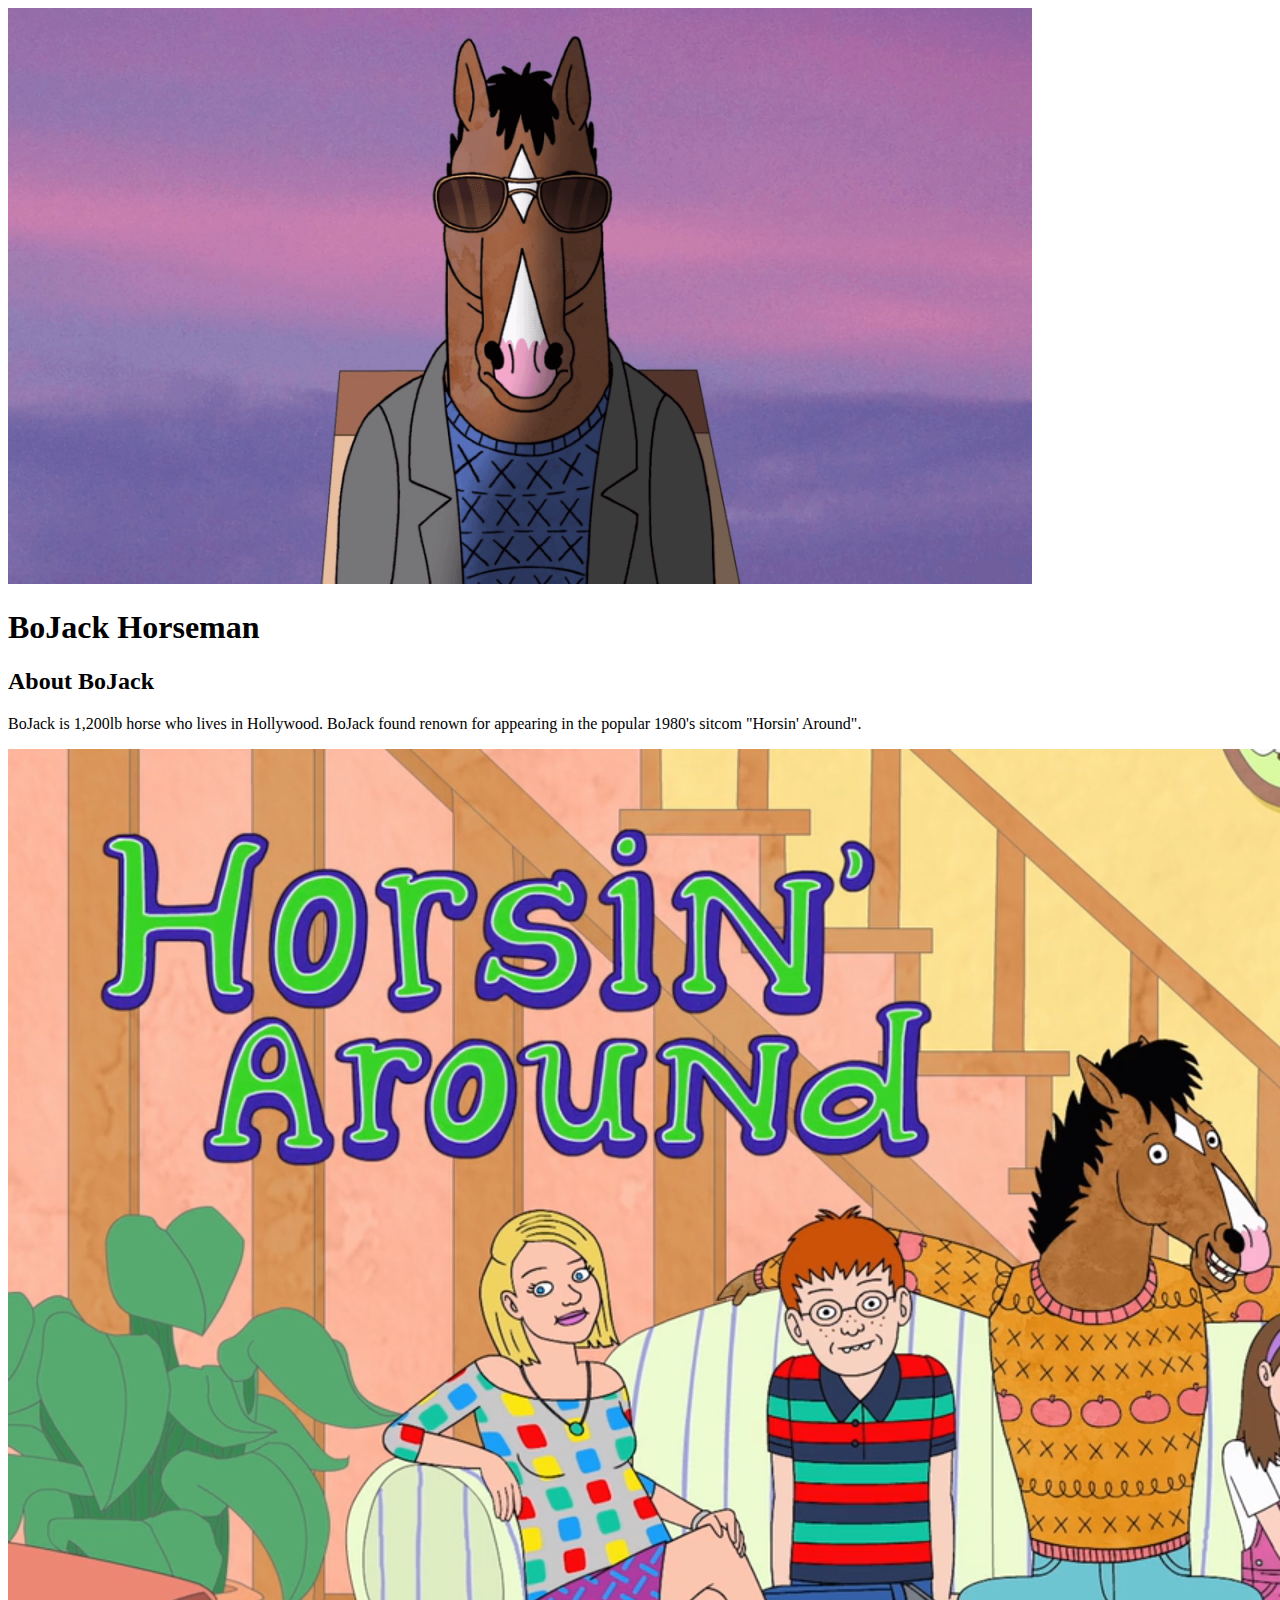
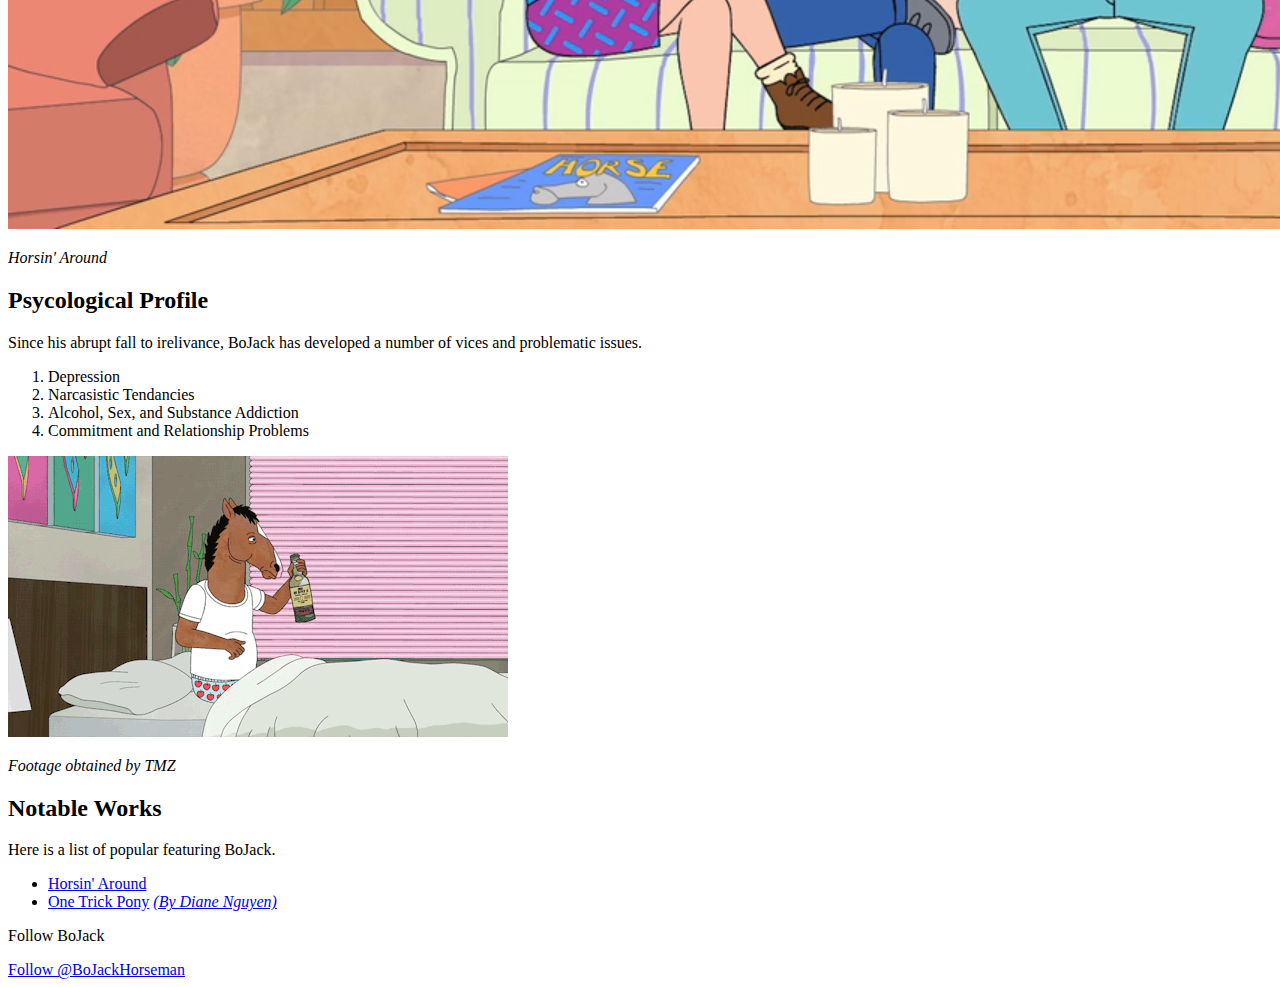
==== index.html @ c76049c3 "Wrote Index. Added img content and text. Fave icon added." ====
<!DOCTYPE HTML>
<html>
<head>
	<title>BoJack Horseman</title>
	<link rel="icon" href="img/bojack_avatar.png">
</head>
<header>
	<img src="img/bojack_avatar.png">
	<h1>BoJack Horseman</h1>
</header>
<main>
	<h2>About BoJack</h2>
	<p>BoJack is 1,200lb horse who lives in Hollywood. BoJack found renown for appearing in the popular 1980's sitcom "Horsin' Around".</p>
	<img src="img/horsin_around.png">
	<p><i>Horsin' Around</i></p>
	<h2>Psycological Profile</h2>
	<p>Since his abrupt fall to irelivance, BoJack has developed a number of vices and problematic issues.</p>
	<ol>
		<li>Depression</li>
		<li>Narcasistic Tendancies</li>
		<li>Alcohol, Sex, and Substance Addiction</li>
		<li>Commitment and Relationship Problems</li>
	</ol>
	<img src="img/booze.gif">
	<p><i>Footage obtained by TMZ</i></p>
	<h2>Notable Works</h2>
	<p>Here is a list of popular featuring BoJack.</p>
	<ul>
		<li><a target=_blank href="https://bojackhorseman.fandom.com/wiki/Horsin'_Around">Horsin' Around</a></li>
		<li><a target=_blank href="https://bojackhorseman.fandom.com/wiki/One_Trick_Pony_(book)">One Trick Pony</a> <a target=_blank href="https://bojackhorseman.fandom.com/wiki/Diane_Nguyen"><i>(By Diane Nguyen)</i></a></li>
	</ul>
</main>
<footer>
	<p>Follow BoJack</p>
	<a href="https://twitter.com/BoJackHorseman?ref_src=twsrc%5Etfw" class="twitter-follow-button" data-show-count="false">Follow @BoJackHorseman</a><script async src="https://platform.twitter.com/widgets.js" charset="utf-8"></script>
</footer>



</main>
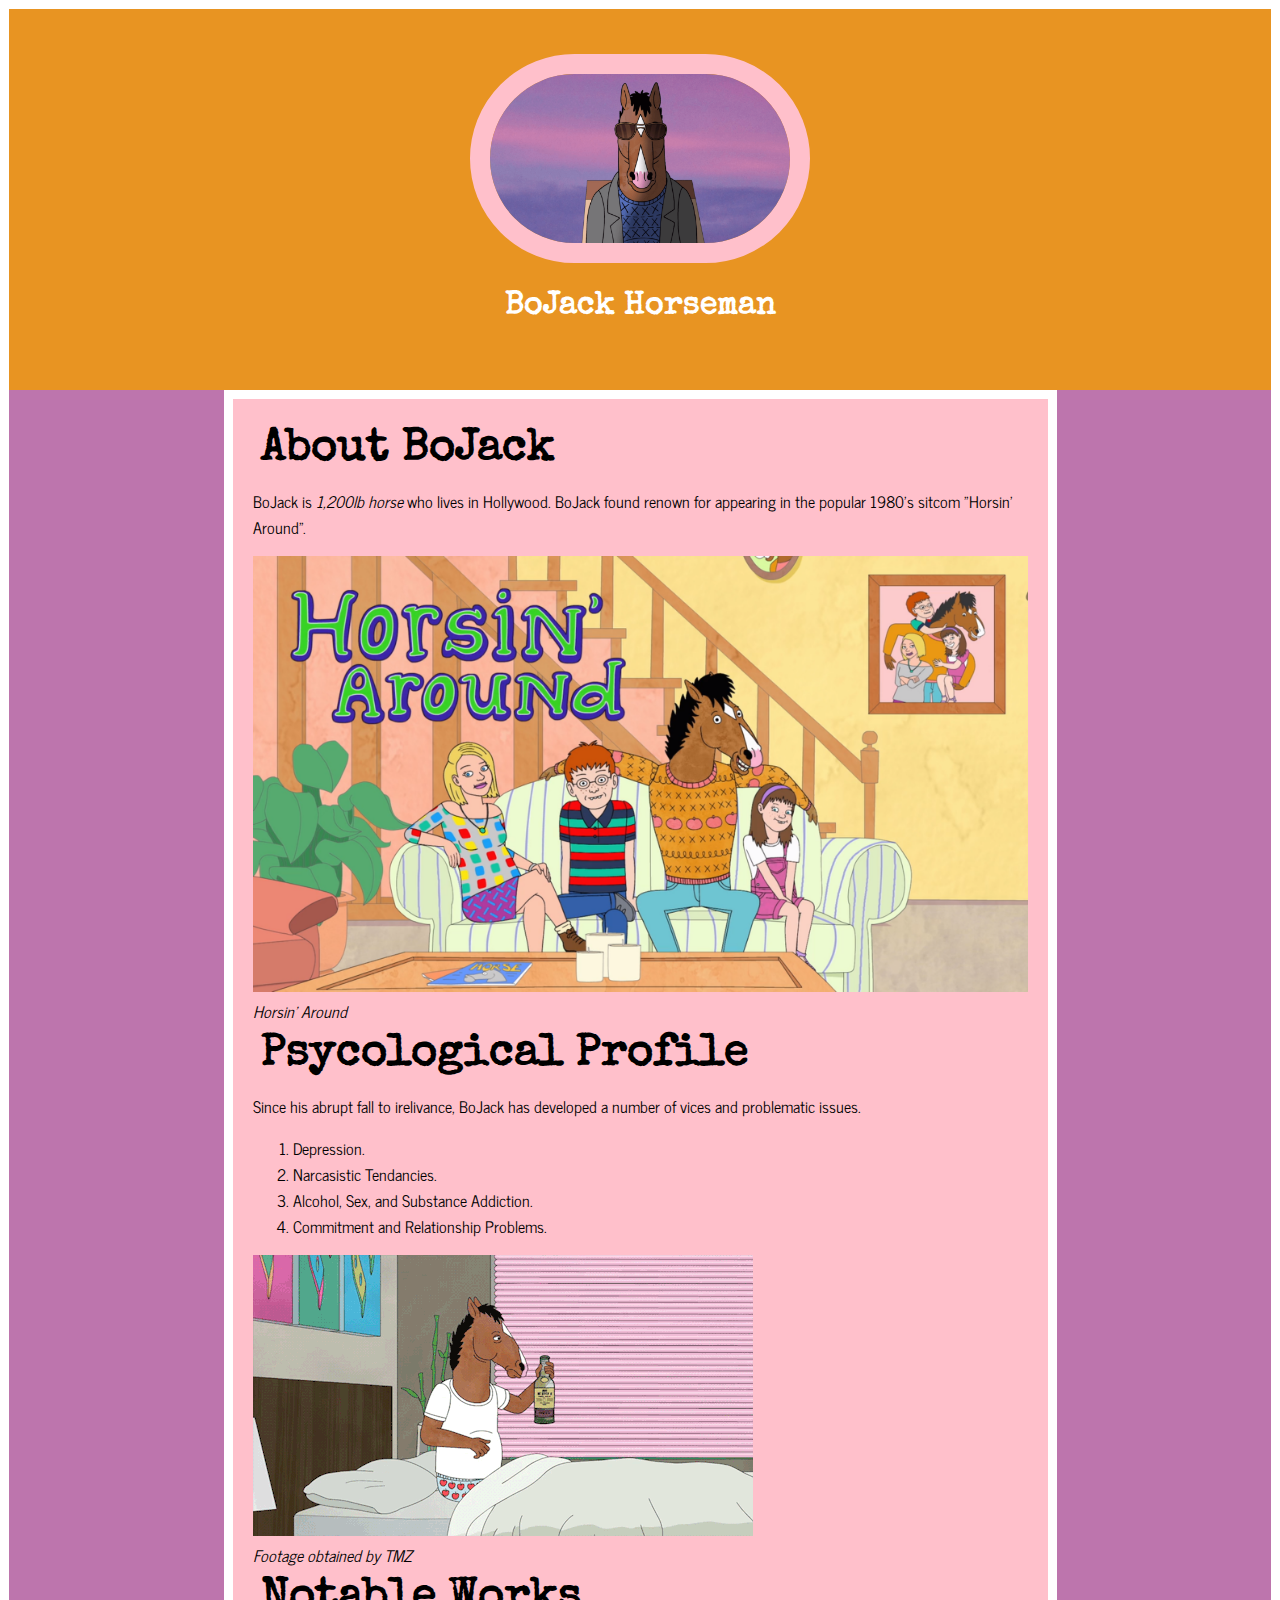
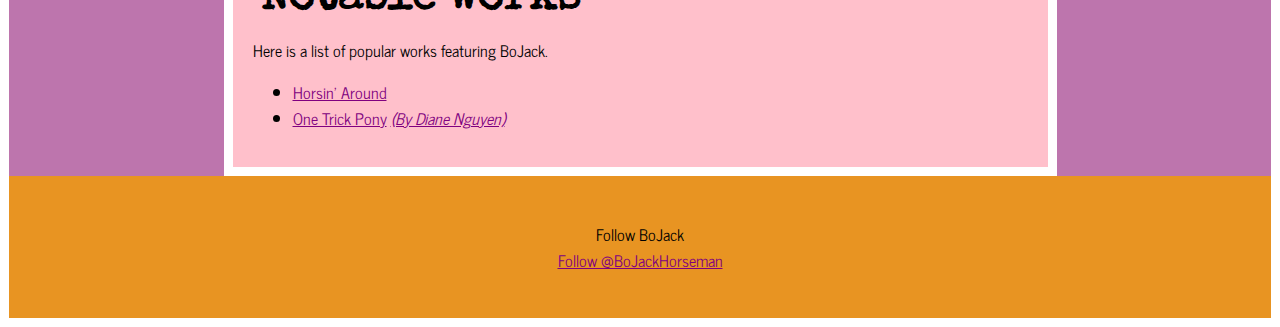
==== commit 64979ea9: "Added CSS style document." ====
--- a/index.html
+++ b/index.html
@@ -3,6 +3,9 @@
 <head>
 	<title>BoJack Horseman</title>
 	<link rel="icon" href="img/bojack_avatar.png">
+	<link rel="stylesheet" type="text/css" href="css/bojack.css">
+	<link href="https://fonts.googleapis.com/css?family=Special+Elite&display=swap" rel="stylesheet">
+	<link href="https://fonts.googleapis.com/css?family=News+Cycle&display=swap" rel="stylesheet">
 </head>
 <header>
 	<img src="img/bojack_avatar.png">
@@ -10,21 +13,21 @@
 </header>
 <main>
 	<h2>About BoJack</h2>
-	<p>BoJack is 1,200lb horse who lives in Hollywood. BoJack found renown for appearing in the popular 1980's sitcom "Horsin' Around".</p>
+	<p>BoJack is <em>1,200lb horse</em> who lives in Hollywood. BoJack found renown for appearing in the popular 1980's sitcom "Horsin' Around".</p>
 	<img src="img/horsin_around.png">
-	<p><i>Horsin' Around</i></p>
+	<p class="caption"><i>Horsin' Around</i></p>
 	<h2>Psycological Profile</h2>
 	<p>Since his abrupt fall to irelivance, BoJack has developed a number of vices and problematic issues.</p>
 	<ol>
-		<li>Depression</li>
-		<li>Narcasistic Tendancies</li>
-		<li>Alcohol, Sex, and Substance Addiction</li>
-		<li>Commitment and Relationship Problems</li>
+		<li>Depression.</li>
+		<li>Narcasistic Tendancies.</li>
+		<li>Alcohol, Sex, and Substance Addiction.</li>
+		<li>Commitment and Relationship Problems.</li>
 	</ol>
 	<img src="img/booze.gif">
-	<p><i>Footage obtained by TMZ</i></p>
+	<p class="caption"><i>Footage obtained by TMZ</i></p>
 	<h2>Notable Works</h2>
-	<p>Here is a list of popular featuring BoJack.</p>
+	<p>Here is a list of popular works featuring BoJack.</p>
 	<ul>
 		<li><a target=_blank href="https://bojackhorseman.fandom.com/wiki/Horsin'_Around">Horsin' Around</a></li>
 		<li><a target=_blank href="https://bojackhorseman.fandom.com/wiki/One_Trick_Pony_(book)">One Trick Pony</a> <a target=_blank href="https://bojackhorseman.fandom.com/wiki/Diane_Nguyen"><i>(By Diane Nguyen)</i></a></li>
--- a/css/bojack.css
+++ b/css/bojack.css
@@ -0,0 +1,71 @@
+body{
+	margin: 0;
+	background-color: #bd75ad;
+	border: 9px solid white;
+}
+
+header{
+	background-color: #e89422;
+	text-align: center;
+	padding-top: 45px;
+	padding-bottom: 45px;
+}
+
+h1, h2{
+	font-family: 'Special Elite', cursive;
+}
+
+h2{
+	font-size: 45px; 
+	margin: 8px;
+}
+
+body{
+	font-family: 'News Cycle', sans-serif;
+}
+
+header h1{
+	color: white;
+}
+
+header img{
+	border-radius: 150px;
+	width: 300px;
+	border: 20px solid pink;
+}
+main{
+	max-width: 775px;
+	margin:	0 auto;
+	padding: 20px;
+	background-color: pink;
+	border: 9px solid white;
+}
+
+main img{
+	max-width: 100%;
+}
+
+footer{
+	background-color: #e89422;
+	text-align: center;
+	padding: 45px;
+}
+
+footer p{
+	margin: 0;
+}
+
+footer a{
+	margin: 0;
+}
+a{
+	color: purple;
+}
+
+a:hover{
+	color: white;
+}
+
+p.caption{
+	margin: 0;
+}